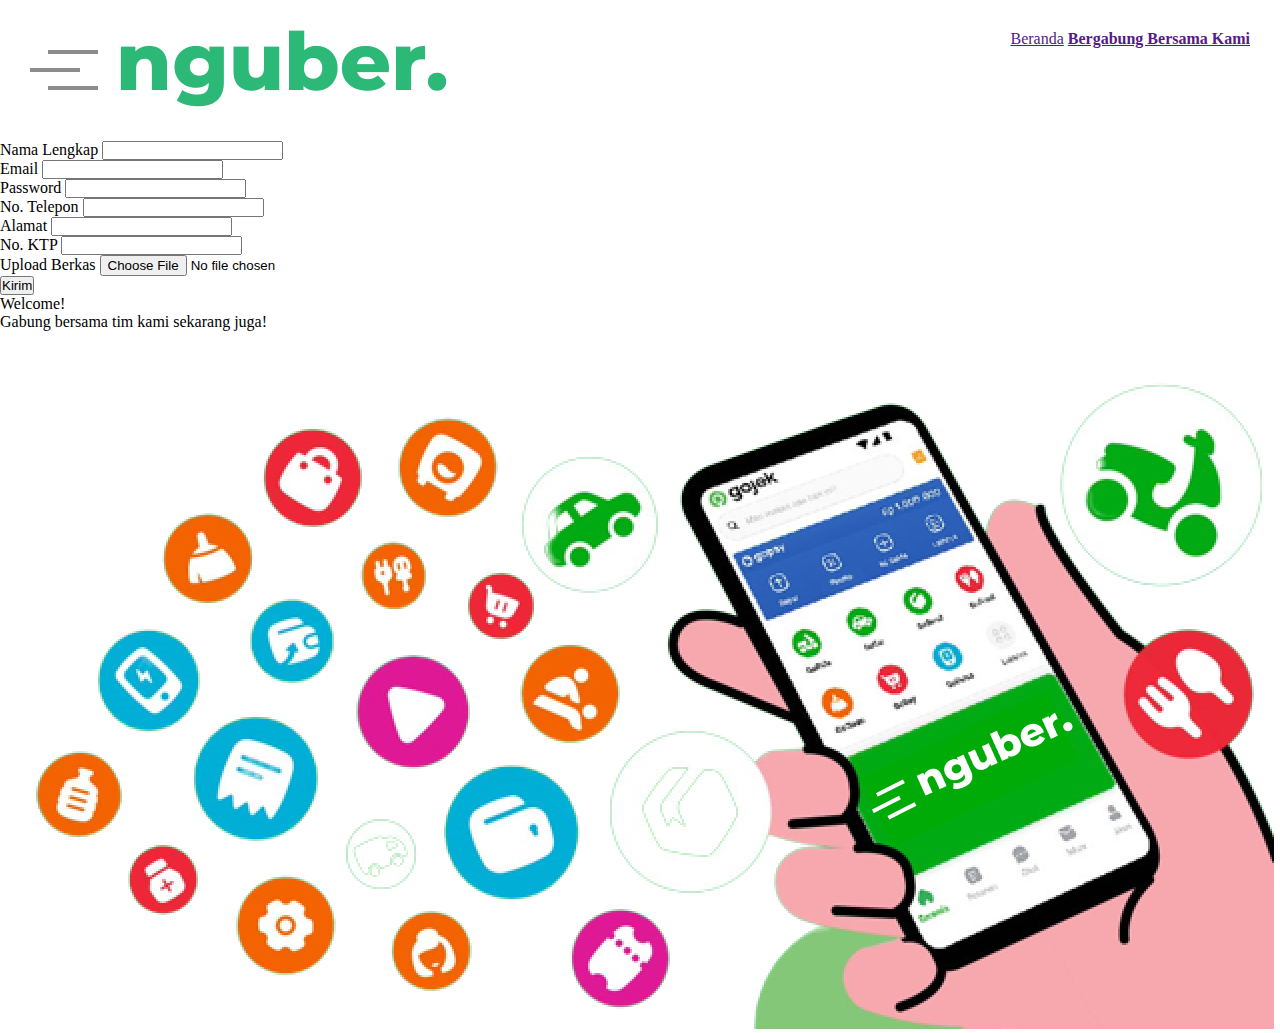
==== registrasi.html @ 00817a70 "add registration form for public user" ====
<!doctype html>
<html lang="en">
  <head>
    <!-- Required meta tags -->
    <meta charset="utf-8">
    <meta name="viewport" content="width=device-width, initial-scale=1">

    <!-- Bootstrap CSS -->
    <link href="https://cdn.jsdelivr.net/npm/bootstrap@5.0.2/dist/css/bootstrap.min.css" rel="stylesheet" integrity="sha384-EVSTQN3/azprG1Anm3QDgpJLIm9Nao0Yz1ztcQTwFspd3yD65VohhpuuCOmLASjC" crossorigin="anonymous">
    <link rel="stylesheet" href="css/styleRegist.css">

    <title>Form Pendaftaran Member Nguber</title>
  </head>
  <body>
    <div class="jumbotron">
        <div class="logo">
            <img src="assets/logo.png" alt="">
        </div>
        <div class="navbar">
            <a href="">Beranda</a>
            <a href=""><b>Bergabung Bersama Kami</b></a>
        </div>
    </div>
    
    <div class="container">
        <div class="form">
            <form>
                <div class="mb-3">
                  <label for="nama" class="form-label">Nama Lengkap</label>
                  <input type="text" class="form-control" id="nama">
                </div>
                <div class="mb-3">
                    <label for="exampleInputEmail1" class="form-label">Email</label>
                    <input type="email" class="form-control" id="exampleInputEmail1">
                </div>
                <div class="mb-3">
                    <label for="exampleInputPassword1" class="form-label">Password</label>
                    <input type="password" class="form-control" id="exampleInputPassword1">
                </div>
                <div class="mb-3">
                  <label for="hp" class="form-label">No. Telepon</label>
                  <input type="text" class="form-control" id="hp">
                </div>
                <div class="mb-3">
                  <label for="alamat" class="form-label">Alamat</label>
                  <input type="text" class="form-control" id="alamat">
                </div>
                <div class="mb-3">
                  <label for="ktp" class="form-label">No. KTP</label>
                  <input type="text" class="form-control" id="ktp">
                </div>
                <div class="mb-3">
                  <label for="berkas" class="form-label">Upload Berkas</label>
                  <input type="file" class="form-control" id="berkas">
                </div>
                <button type="submit" class="btn btn-primary">Kirim</button>
              </form>
        </div>

        <div class="banner">
            <div class="text">
                <p>Welcome!</p>
                <p>Gabung bersama tim kami sekarang juga!</p>
            </div>
            <div class="image">
                <img src="assets/banner.png" alt="">
            </div>
        </div>
    </div>

    <!-- Optional JavaScript; choose one of the two! -->

    <!-- Option 1: Bootstrap Bundle with Popper -->
    <script src="https://cdn.jsdelivr.net/npm/bootstrap@5.0.2/dist/js/bootstrap.bundle.min.js" integrity="sha384-MrcW6ZMFYlzcLA8Nl+NtUVF0sA7MsXsP1UyJoMp4YLEuNSfAP+JcXn/tWtIaxVXM" crossorigin="anonymous"></script>

    <!-- Option 2: Separate Popper and Bootstrap JS -->
    <!--
    <script src="https://cdn.jsdelivr.net/npm/@popperjs/core@2.9.2/dist/umd/popper.min.js" integrity="sha384-IQsoLXl5PILFhosVNubq5LC7Qb9DXgDA9i+tQ8Zj3iwWAwPtgFTxbJ8NT4GN1R8p" crossorigin="anonymous"></script>
    <script src="https://cdn.jsdelivr.net/npm/bootstrap@5.0.2/dist/js/bootstrap.min.js" integrity="sha384-cVKIPhGWiC2Al4u+LWgxfKTRIcfu0JTxR+EQDz/bgldoEyl4H0zUF0QKbrJ0EcQF" crossorigin="anonymous"></script>
    -->
  </body>
</html>
---- css/styleRegist.css ----
* {
    padding: 0%;
    margin: 0;
}

.jumbotron {
    padding: 30px;
    display: flex;
    justify-content: space-between;
}
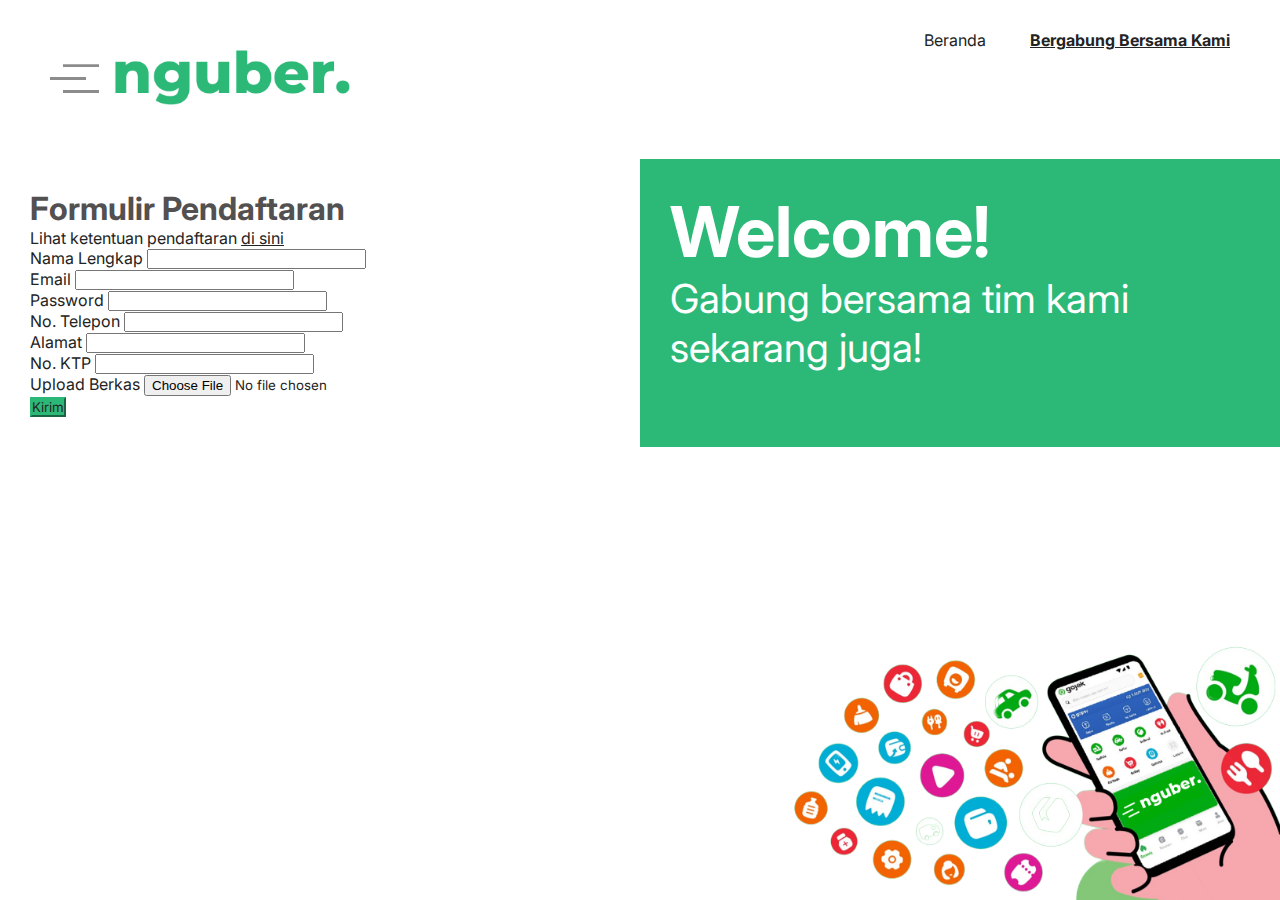
==== commit cf4451dd: "Memperbaiki landing page dan form registrasi" ====
--- a/registrasi.html
+++ b/registrasi.html
@@ -7,7 +7,10 @@
 
     <!-- Bootstrap CSS -->
     <link href="https://cdn.jsdelivr.net/npm/bootstrap@5.0.2/dist/css/bootstrap.min.css" rel="stylesheet" integrity="sha384-EVSTQN3/azprG1Anm3QDgpJLIm9Nao0Yz1ztcQTwFspd3yD65VohhpuuCOmLASjC" crossorigin="anonymous">
+
+    <!-- Style CSS -->
     <link rel="stylesheet" href="css/styleRegist.css">
+    <link rel="stylesheet" href="https://fonts.googleapis.com/css?family=Inter|Nunito|Trirong">
 
     <title>Form Pendaftaran Member Nguber</title>
   </head>
@@ -17,13 +20,15 @@
             <img src="assets/logo.png" alt="">
         </div>
         <div class="navbar">
-            <a href="">Beranda</a>
-            <a href=""><b>Bergabung Bersama Kami</b></a>
+            <a href="index.html">Beranda</a>
+            <a href=""><u><b>Bergabung Bersama Kami</b></u></a>
         </div>
     </div>
     
-    <div class="container">
+    <div class="content">
         <div class="form">
+            <h1>Formulir Pendaftaran</h1>
+            <p>Lihat ketentuan pendaftaran <a href="">di sini</a></p>
             <form>
                 <div class="mb-3">
                   <label for="nama" class="form-label">Nama Lengkap</label>
@@ -59,8 +64,8 @@
 
         <div class="banner">
             <div class="text">
-                <p>Welcome!</p>
-                <p>Gabung bersama tim kami sekarang juga!</p>
+                <h1>Welcome!</h1>
+                <p>Gabung bersama tim kami<br> sekarang juga!</p>
             </div>
             <div class="image">
                 <img src="assets/banner.png" alt="">
--- a/css/styleRegist.css
+++ b/css/styleRegist.css
@@ -1,10 +1,117 @@
 * {
-    padding: 0%;
+    padding: 0;
     margin: 0;
+    font-family: 'Inter';
+    color: rgb(35, 35, 35);
 }
 
-.jumbotron {
+.jumbotron{
     padding: 30px;
     display: flex;
     justify-content: space-between;
+}
+
+.jumbotron img {
+    padding: 20px;
+}
+
+.jumbotron a {
+    margin: 20px;
+    color: rgb(35, 35, 35);
+    text-decoration: none;
+}
+
+/* STYLING registrasi.html */
+
+.content {
+    width: 100%;
+    display: flex;
+    justify-content: space-between;
+}
+
+.banner {
+    background-color: rgba(44, 185, 120, 1);
+    width: 50%;
+    padding: 30px;
+}
+
+.form {
+    width: 50%;
+    padding: 30px;
+}
+
+.form h1 {
+    font-weight: bolder;
+    color: rgb(82, 80, 80);
+}
+
+.logo img {
+    width: 300px;
+}
+
+.banner .image img {
+    width: 500px;
+    position: fixed;
+    bottom: 0;
+    right: 0%;
+}
+
+.banner .text h1 {
+    color: white;
+    font-weight: bolder;
+    font-size: 70px;
+}
+
+.banner .text p {
+    color: white;
+    font: bold;
+    font-size: 40px;
+}
+
+.btn {
+    background-color: rgba(44, 185, 120, 1);
+    border-color: rgba(44, 185, 120, 1);
+}
+
+/* STYLING index.html */
+
+.content-landingpage {
+    margin-left: 90px;
+}
+
+.content-landingpage {
+    display: flex;
+    justify-content: space-between;
+}
+
+.content-landingpage img {
+    width: 400px;
+    margin-bottom: 50px;
+    margin-left: 50px;
+}
+
+.content-landingpage p {
+    width: 450px;
+    margin-right: 300px;
+    font-size: 20px;
+}
+
+.content-landingpage h1 {
+    font-weight: bolder;
+    color: rgb(65, 65, 65);
+    font-size: 50px;
+}
+
+.fitur {
+    margin-left: 50px;
+}
+
+.img-fitur {
+    display: flex;
+    justify-content: left;
+}
+
+.img-fitur img {
+    width: 330px;
+    padding: 10px;
 }